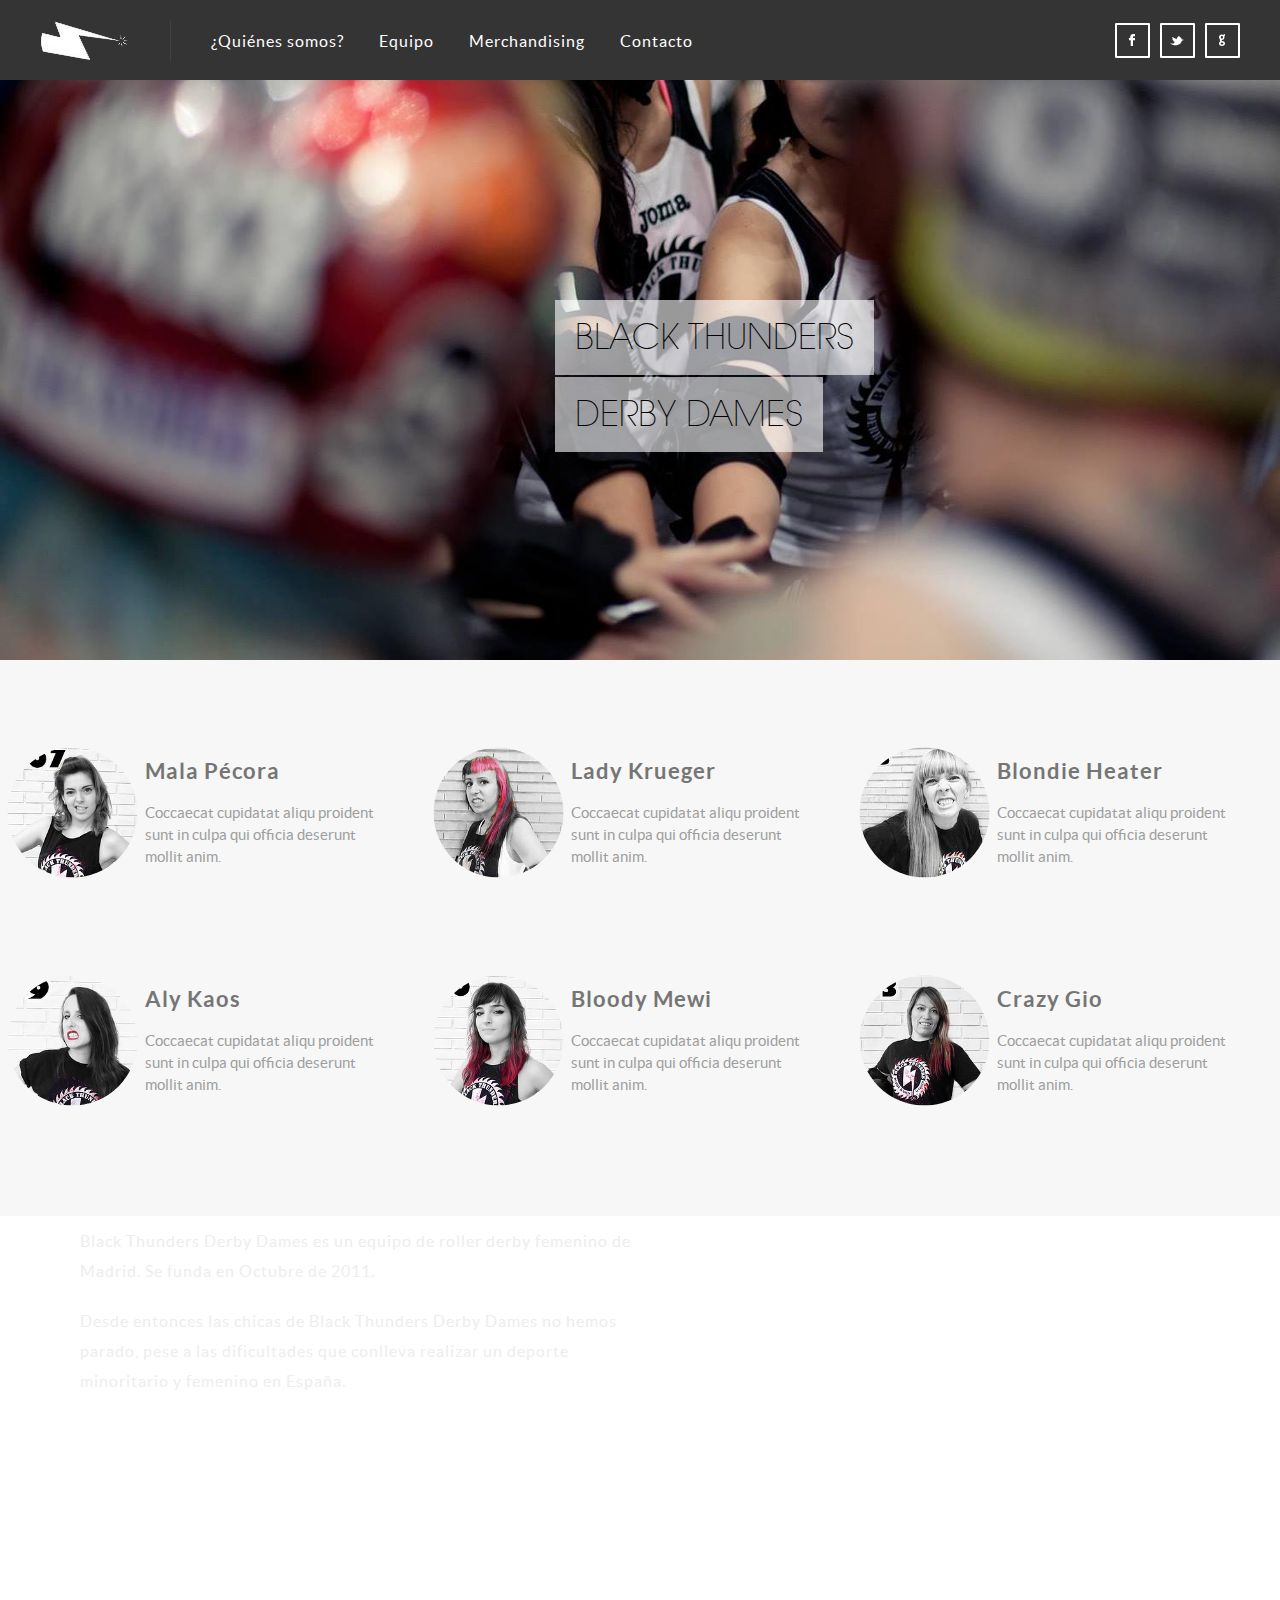
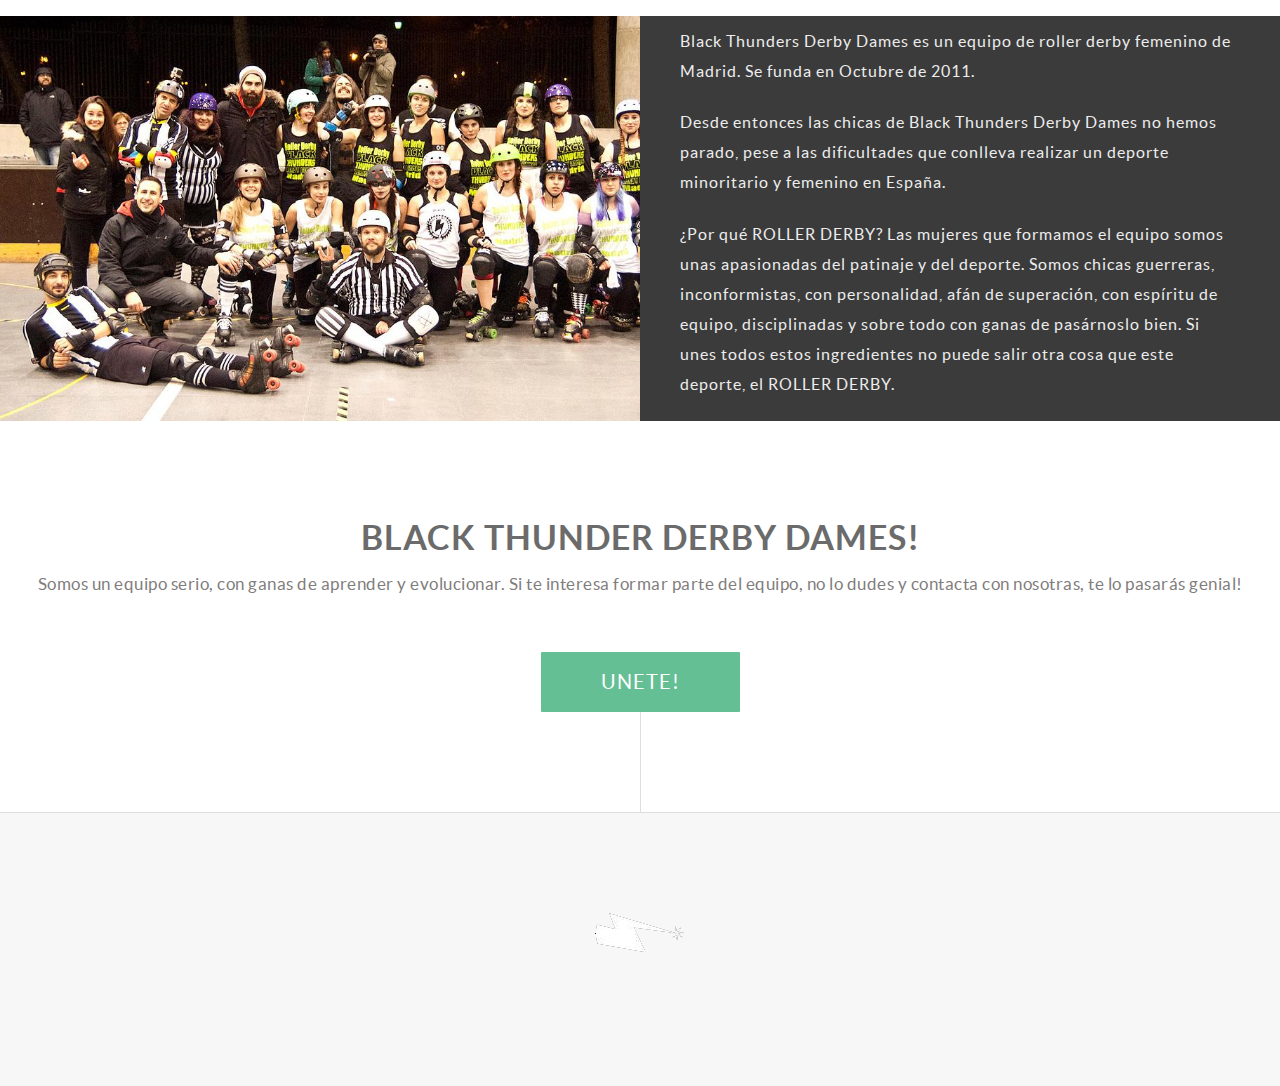
==== crafty/index.html @ 59b64ba8 "Initial commit only home" ====
<!DOCTYPE html>
<html lang="en">
<head>
	<title>Black Thunders Derby Dames</title>
	<meta charset="utf-8">
	<meta name="author" content="LeirePolo">
	<meta name="description" content=""/>
	<meta name="viewport" content="width=device-width, initial-scale=1.0, minimum-scale=1.0" />
	<link rel="stylesheet" type="text/css" href="css/reset.css">
	<link rel="stylesheet" type="text/css" href="css/main_responsive.css">
    <script type="text/javascript" src="js/jquery.js"></script>
    <script type="text/javascript" src="js/carouFredSel.js"></script>
    <script type="text/javascript" src="js/main.js"></script>
</head>
<body>

	<header>
		<div class="wrapper">
			<img src="img/rayo.png" alt="Crafty" class="logo">
			<a href="#" class="menu_icon" id="menu_icon"></a>
			<nav id="nav_menu">
				<ul>
					<li><a href="#">¿Quiénes somos?</a></li>
					<li><a href="#">Equipo</a></li>
					<li><a href="#">Merchandising</a></li>
					<li><a href="#">Contacto</a></li>
				</ul>
			</nav>

			<ul class="social">
				<li><a class="fb" href="#"></a></li>
				<li><a class="twitter" href="#"></a></li>
				<li><a class="gplus" href="#"></a></li>
			</ul>
		</div>
	</header><!--  End Header  -->

	<section class="billboard">
			<div class="wrapper">
				<div class="caption">
					<p>BLACK THUNDERS</p><br>
					<p>DERBY DAMES</p>
				</div>

			</div>
	</section><!--  End Billboard  -->

	<section class="features">

		<div class="wrapper">
				<div class="feature">
					<div class="ficon">
						<img class="me" src="img/jugadora7.png" alt="">
					</div>
					<div class="details_exp">
						<h3>Mala Pécora</h3>
						<p>Coccaecat cupidatat aliqu proident sunt in culpa qui officia deserunt mollit anim.</p>
						
					</div>
				</div>
				<div class="feature">
					<div class="ficon">
						<img class="me" src="img/jugadora8.png" alt="">
					</div>
					<div class="details_exp">
						<h3>Lady Krueger</h3>
						<p>Coccaecat cupidatat aliqu proident sunt in culpa qui officia deserunt mollit anim.</p>
						
					</div>
				</div>
				<div class="feature">
					<div class="ficon">
						<img class="me" src="img/jugadora13.png" alt="">
					</div>
					<div class="details_exp">
						<h3>Blondie Heater</h3>
						<p>Coccaecat cupidatat aliqu proident sunt in culpa qui officia deserunt mollit anim.</p>
						
					</div>
				</div>
				<div class="feature">
					<div class="ficon">
						<img class="me" src="img/jugadora19.png" alt="">
					</div>
					<div class="details_exp">
						<h3>Aly Kaos</h3>
						<p>Coccaecat cupidatat aliqu proident sunt in culpa qui officia deserunt mollit anim.</p>
						
					</div>
				</div>
				<div class="feature">
					<div class="ficon">
						<img class="me" src="img/jugadora20.png" alt="">
					</div>
					<div class="details_exp">
						<h3>Bloody Mewi</h3>
						<p>Coccaecat cupidatat aliqu proident sunt in culpa qui officia deserunt mollit anim.</p>
						
					</div>
				</div>			
				<div class="feature">
					<div class="ficon">
						<img class="me" src="img/jugadora33.png" alt="">
					</div>
					<div class="details_exp">
						<h3>Crazy Gio</h3>
						<p>Coccaecat cupidatat aliqu proident sunt in culpa qui officia deserunt mollit anim.</p>
						
					</div>
				</div>		
			</div>

	</section><!--  End Features  -->

	<section class="wrapper">

		<div class="info_pic2">

		</div>
		<div class="info_details">
			
			<p>Black Thunders Derby Dames es un equipo de roller derby femenino de Madrid.
				Se funda en Octubre de 2011.</p>
				 
				<p>Desde entonces las chicas de Black Thunders Derby Dames no hemos parado,
				pese a las dificultades que conlleva realizar un deporte minoritario y femenino
				en España.</p>
				 
				

			<a href="">More Details <span>→</span></a>
		</div>

	</section><!--  End Info  -->

	<section class="info">

		<div class="info_pic">

		</div>
		<div class="info_details">
			
			<p>Black Thunders Derby Dames es un equipo de roller derby femenino de Madrid.
				Se funda en Octubre de 2011.</p>
				 
				<p>Desde entonces las chicas de Black Thunders Derby Dames no hemos parado,
				pese a las dificultades que conlleva realizar un deporte minoritario y femenino
				en España.</p>
				 
				<p>¿Por qué ROLLER DERBY?  Las mujeres que formamos el equipo somos unas
				apasionadas del patinaje y del deporte. Somos chicas guerreras, inconformistas,
				con personalidad, afán de superación, con espíritu de equipo, disciplinadas y
				sobre todo con ganas de pasárnoslo bien. Si unes todos estos ingredientes
				no puede salir otra cosa que este deporte, el ROLLER DERBY.</p>
				 
				<p>Porque ante todo, el roller derby es un DEPORTE. Las chicas de Black Thunders Derby Dames somos deportistas.</p>
				 
				<p>No todas tenemos un cuerpo 10 ni unas medidas especiales, porque en el roller derby NO IMPORTA CÓMO SEAS. Cada jugadora encontrará su sitio en la pista y unida a sus compañeras será imparable.  No olvidemos que el roller derby es un deporte de equipo y que ninguna jugadora es tan importante como todas juntas. </p>

			<a href="">More Details <span>→</span></a>
		</div>

	</section><!--  End Info  -->

	<section class="cta">
		<h3>Black Thunder Derby Dames!</h3>
		<p>Somos un equipo serio, con ganas de aprender y evolucionar. Si te interesa formar parte del equipo, no lo dudes y contacta con nosotras, te lo pasarás genial!</p>
		<a href="#" class="cta_btn">Unete!</a>
		<span class="cta_sep"></span>
	</section><!--  End cta  -->

	<footer>
		<img src="img/rayo.png" alt="Crafty">
		<p class="rights"><a href="#"></a></p>
	</footer><!--  End Footer  -->

</body>
</html>
---- crafty/css/main_responsive.css ----
/*

	Template Author : pixelhint.com
	Author Email    : contact@pixelhint.com
	Template Name   : Crafty
	
	
	*****************************************
	
	
	- Header
	- Billboard
	- Services/features
	- Testimonials
	- Info section
	- Take To Action section
    - footer
	- Responsive code
	
*/



/*  Fonts  */
@font-face {
    font-family: 'lato_regular';
    src: url('../fonts/lato-regular.eot');
    src: url('../fonts/lato-regular.eot?#iefix') format('embedded-opentype'),
         url('../fonts/lato-regular.woff') format('woff'),
         url('../fonts/lato-regular.ttf') format('truetype'),
         url('../fonts/lato-regular.svg#LatoRegular') format('svg');
    font-weight: normal;
    font-style: normal;

}


@font-face {
    font-family: 'lato_bold';
    src: url('../fonts/lato-bold.eot');
    src: url('../fonts/lato-bold.eot?#iefix') format('embedded-opentype'),
         url('../fonts/lato-bold.woff') format('woff'),
         url('../fonts/lato-bold.ttf') format('truetype'),
         url('../fonts/lato-bold.svg#LatoBold') format('svg');
    font-weight: normal;
    font-style: normal;

}


@font-face {
    font-family: 'avantgardelt-extralight';
    src: url('../fonts/avantgardelt-extralight.eot');
    src: url('../fonts/avantgardelt-extralight.eot?#iefix') format('embedded-opentype'),
         url('../fonts/avantgardelt-extralight.woff') format('woff'),
         url('../fonts/avantgardelt-extralight.ttf') format('truetype'),
         url('../fonts/avantgardelt-extralight.svg#avantgardelt-extralight') format('svg');
    font-weight: normal;
    font-style: normal;

}




/*  General CSS*/
.wrapper{
	max-width: 1200px;
	height: auto;
    min-height: 400px;
	margin: 0 auto;
    position: relative;
}

::selection {color:#ffffff;background:#353434;}
::-moz-selection {color:#ffffff;background:#353434;}

.feature a,
.cta a.cta_btn,
.testimonials #t_navigation a,
header ul.social li a,
header nav ul li a{
	transition:all .2s linear;
	-webkit-transition:all .2s linear;
	-moz-transition:all .2s linear;
	-o-transition:all .2s linear;
}




/*  header  */
header{
    width: 100%;
    height: 80px;
    background: #353434;
}

header .logo{
    float: left;
    margin-top: 21px;
}

header .menu_icon{
    display: block;
    width: 35px;
    height: 35px;
    background: url('../img/menu_icon.png') no-repeat;
    float: right;
    margin-top: 23px;
    display: none;
}

header nav{
    overflow: hidden;
    display: inline-block;
    margin: 20px 0 0 40px;
    padding: 13px 40px;
    border-left: 1px #404040 solid;
    z-index: 9999;
}

header nav ul{
    list-style: none;
}

header nav ul li{
    float: left;
    margin-left: 35px;
    font-size: 16px;
    font-family: 'lato_regular', arial;
    letter-spacing: 1px;
}

header nav ul li:first-child{
    margin-left: 0;
}

header nav ul li a {
    text-decoration: none;
    color: #fff;
}

header nav ul li a:hover{
    color: #65bf95;
}

header ul.social{
    float: right;
    list-style: none;
    margin-top: 23px;
}

header ul.social li{
    float: left;
    margin-left: 10px;
}

header ul.social li a{
    display: block;
    width: 35px;
    height: 35px;
    background: url('../img/sm.png') no-repeat;
}

header ul.social li a:hover{
    background: url('../img/sm_hover.png') no-repeat;
}

header ul.social li a{
    display: block;
    width: 35px;
    height: 35px;
}

header ul.social li a.fb{
    background-position: 0 0;
}

header ul.social li a.twitter{
    background-position: -36px 0;
}

header ul.social li a.gplus{
    background-position: -72px 0;
}




/*  Billboard  */
.billboard{
    width: 100%;
    height: 580px;
    background: url("../img/cabecera.png") no-repeat center center;
    background-size: cover;
    -webkit-background-size: cover;
    -moz-background-size: cover;
    -o-background-size: cover;
    overflow: hidden;
}

.billboard .caption{
    margin-left: 515px;
    margin-top: 220px;
}

.billboard .caption p{
    display: inline-block;
    color: #000;
    font-family: "avantgardelt-extralight", arial;
    font-weight: lighter;
    font-size: 35px;
    padding: 20px;
    background: rgba(255, 255, 255, 0.6);
    margin-bottom: 2px;
    text-transform: uppercase;
    z-index: 8888;
}




/*  Services/features  */
.features{
    width: 100%;
    padding-top: 100px;
    background: #f7f7f7;
    overflow: hidden;
}

.features .feature{
    display: block;
    width: 28.83333333333333%;
    height: auto;
    float: left;
    margin-right: 6.666666666666667%;
    margin-bottom: 100px;
}

.features .feature:nth-child(3n+0)
{
    margin-right: 0;
}

.feature .ficon{
    display: block;
    width: 18.78612716763006%;
    float: left;
    margin-right: 11.5606936416185%;
}

.container {
  background-color:#ecf0f1;
  width:270px;
  z-index:2;
  display:block;
  margin:130px auto;
  position:relattive;
  padding-top:10px;
  border-radius:5px;
}
.me {
  border-radius:100%;
  width:100%;
  display:block;
  margin:0 auto;
  margin-top:20px;
  transform:scale(2);
  transition:.3s all ease;
} 
.feature .details_exp{
    display: block;
    width: 69.36416184971098%;
    float: left;
}

.feature h3{
    margin-bottom: 20px;
    color: #767575;
    font-family: "lato_bold", arial;
    font-size: 22px;
    font-weight: bold;
    letter-spacing: 1px;

}

.feature p{
    margin-bottom: 20px;
    color: #9e9e9e;
    font-family: "lato_regular", arial;
    font-size: 15px;
    line-height: 22px;

}

.feature a{
    color: #848484;
    font-family: "lato_regular", arial;
    font-size: 15px;
    text-decoration: none;
    letter-spacing: .5px;
}

.feature a:hover{
    color: #353434;
}

.feature a span{
    font-family: arial;
    margin-left: 10px;
}




/*  Testimonials  */
.testimonials{
    text-align: center;
}

.testimonials h2{
    color: #4e4e4e;
    font-family: "lato_regular", arial;
    font-size: 26px;
    text-transform: uppercase;
    margin-bottom: 80px;
    letter-spacing: 1px;
}

.caroufredsel_wrapper{
    max-width: 1040px!important;
    margin: 0 auto!important;
}

.testimonials .testi_slider{
    max-width: 1040px!important;
    height: auto;
    overflow: hidden;
}

.testimonials .testi_slider .t{
    max-width: 1040px!important;
    text-align: center;
    float: left;
    height: auto;
}

.testimonials p{
    color: #8e8d8d;
    font-family: "lato_regular", arial;
    font-size: 20px;
    line-height: 30px;
    letter-spacing: 1px;
}

.testimonials p.author{
    color: #686767;
    font-family: "lato_bold", arial;
    font-size: 16px;
    font-weight: bold;
    margin-top: 40px;
}

.testimonials #t_navigation a{
    display: inline-block;
    width: 13px;
    height: 13px;
    background: #dadada;
    text-decoration: none;
    margin-right: 10px;
    margin-top: 40px;

    border-radius: 100px;
    -webkit-border-radius: 100px;
    -moz-border-radius: 100px;
    -o-border-radius: 100px;
}

.testimonials #t_navigation a.selected{
    background: #bebebe;
}

.sep_line{
    display: block;
    width: 13.5px;
    height: 100px;
}

.sep_line:after{
    content: "";
    display: block;
    width: 1px;
    height: 100%;
    background: #dedede;
    margin: 0 auto;
}

.sep_top{
    border-bottom: 1px #dedede solid;
    margin: 0 auto 40px auto;
}

.sep_bottom{
    border-top: 1px #dedede solid;
    margin: 40px auto 0 auto;
}




/*  Info Section  */
.info{
    width: 100%;
    overflow: hidden;
    background: #3b3b3b;
}

.info_pic{
    display: block;
    width: 50%;
    height: 405px;
    float: left;
    background: url('../img/info.png') no-repeat;

    background-size: cover;
    -webkit-background-size: cover;
    -moz-background-size: cover;
    -o-background-size: cover;
}

.info_pic2{
    display: block;
    width: 100%;
    
    float: left;
    background: url('../img/noticia.png') no-repeat;
   
    background-size: cover;
    -webkit-background-size: cover;
    -moz-background-size: cover;
    -o-background-size: cover;
}

.info_details{
    display: block;
    width: 50%;
    height: 245px;
    float: left;
    padding: 10px 0;
}

.info_details h3{
    color: #fff;
    font-family: "lato_bold", arial;
    font-size: 20px;
    font-weight: bold;
    font-weight: bold;
    text-transform: uppercase;
    max-width: 560px;
    margin: 0 0 3.333333333333333% 40px;
    letter-spacing: 1px;
    line-height: 40px;
}

.info_details p{
    color: #ededed;
    font-family: "lato_regular", arial;
    font-size: 16px;
    max-width: 560px;
    margin: 0 0 3.333333333333333% 40px;
    letter-spacing: 1px;
    line-height: 30px;
}

.info_details a{
    color: #fff;
    font-family: "lato_regular", arial;
    font-size: 16px;
    margin: 0 0 0 40px;
    text-decoration: none;
}

.info_details a span{
    margin-left: 10px;
}




/*  Call To Action Section  */
.cta{
    display: block;
    text-align: center;
    padding-top: 100px;
}

.cta h3{
    color: #6b6b6b;
    font-family: "lato_bold", arial;
    font-size: 34px;
    font-weight: bold;
    text-transform: uppercase;
    letter-spacing: 1px;
}

.cta p{
    color: #7f7c7c;
    font-family: "lato_regular", arial;
    font-size: 17px;
    margin-top: 20px;
    letter-spacing: .5px;
}

.cta a.cta_btn{
    display: inline-block;
    padding: 20px 60px;
    background-color: #65bf95;
    color: #fff;
    font-family: "lato_regular", arial;
    font-size: 20px;
    text-decoration: none;
    margin-top: 60px;
    text-transform: uppercase;
    letter-spacing: 1px;


    -moz-border-radius: 1px;
    -webkit-border-radius: 1px;
    border-radius: 1px;

}

.cta a.cta_btn:hover{
    background: #56b086;
}

.cta .cta_sep{
    display: block;
    width: 1px;
    height: 100px;
    background: #dedede;
    margin: 0 auto;
}




/*  Footer  */
footer{
    padding: 100px 0;
    border-top: 1px #dedede solid;
    background: #f7f7f7;
    text-align: center;
}

footer .rights{
    color: #3b3b3b;
    font-family: "lato_regular", arial;
    font-size: 14px;
    margin-top: 30px;
    line-height: 25px;
}

footer .rights a{
    text-decoration: none;
    font-family: 'lato_bold', arial;
    font-weight: bold;
    color: #3b3b3b;
}

a{
    color: #3b3b3b;
}




/*  Responsive code  */
@media (max-width:1200px){
    .wrapper{
        padding: 0 40px;
    }
    .info_pic,
    .info_details{
        width: 100%;
    }

    .info_details{
        height: auto;
        padding: 10px 0;
    }

    .info_details h3,
    .info_details p,
    .info_details a{
        max-width: 80%;
        display: block;
        text-align: center;
        margin: 40px auto;
    }
}


@media (max-width:1000px){
    .billboard .caption{
        text-align: center;
        margin-left: 0;
    }
    .cta{
        width: 80%;
        margin: 0 auto;
    }
}


@media (max-width:800px){
    header .logo{
        float: none;
    }

    header .menu_icon{
        display: block;
    }

    ul.social{
        display: none;
    }

    header nav{
        display: block;
        background: #353434;
        margin: 21px 0 0 0;
        padding: 0;
        border-left: 0;
        border-top: 1px #2c2c2c solid;
        overflow: hidden;
        text-align: center;
        position: relative;
        z-index: 9999;
        display: none;
    }
    header nav{
        border-bottom-left-radius: 2px; 
        -webkit-border-bottom-left-radius: 2px; 
        -moz-border-bottom-left-radius: 2px; 
        -o-border-bottom-left-radius: 2px; 
        border-bottom-right-radius: 2px; 
        -webkit-border-bottom-right-radius: 2px; 
        -moz-border-bottom-right-radius: 2px; 
        -o-border-bottom-right-radius: 2px; 
    }
    header nav.show_menu{
        display: block;
    }
    header nav ul li{
        margin: 0;
        width: 100%;
        border-bottom: 1px #2c2c2c solid;
    }
    header nav ul li:last-child{
        border-bottom: 0;
    }
    header nav ul li a{
        display: block;
        width: 100%;
        padding: 20px 0;
    }
    header nav ul li a:active{
        display: block;
        width: 100%;
        padding: 20px 0;
        background: #2c2c2c;
    }

    .features .feature{
        width: 46.66666666666667%;
        margin-right: 6.666666666666667%!important;
    }
    .features .feature:nth-child(2n+2)
    {
        margin-right: 0!important;
    }
}

@media (max-width:500px){

    .features .feature{
        width: 100%;
        margin-right: 0!important;
    }

}
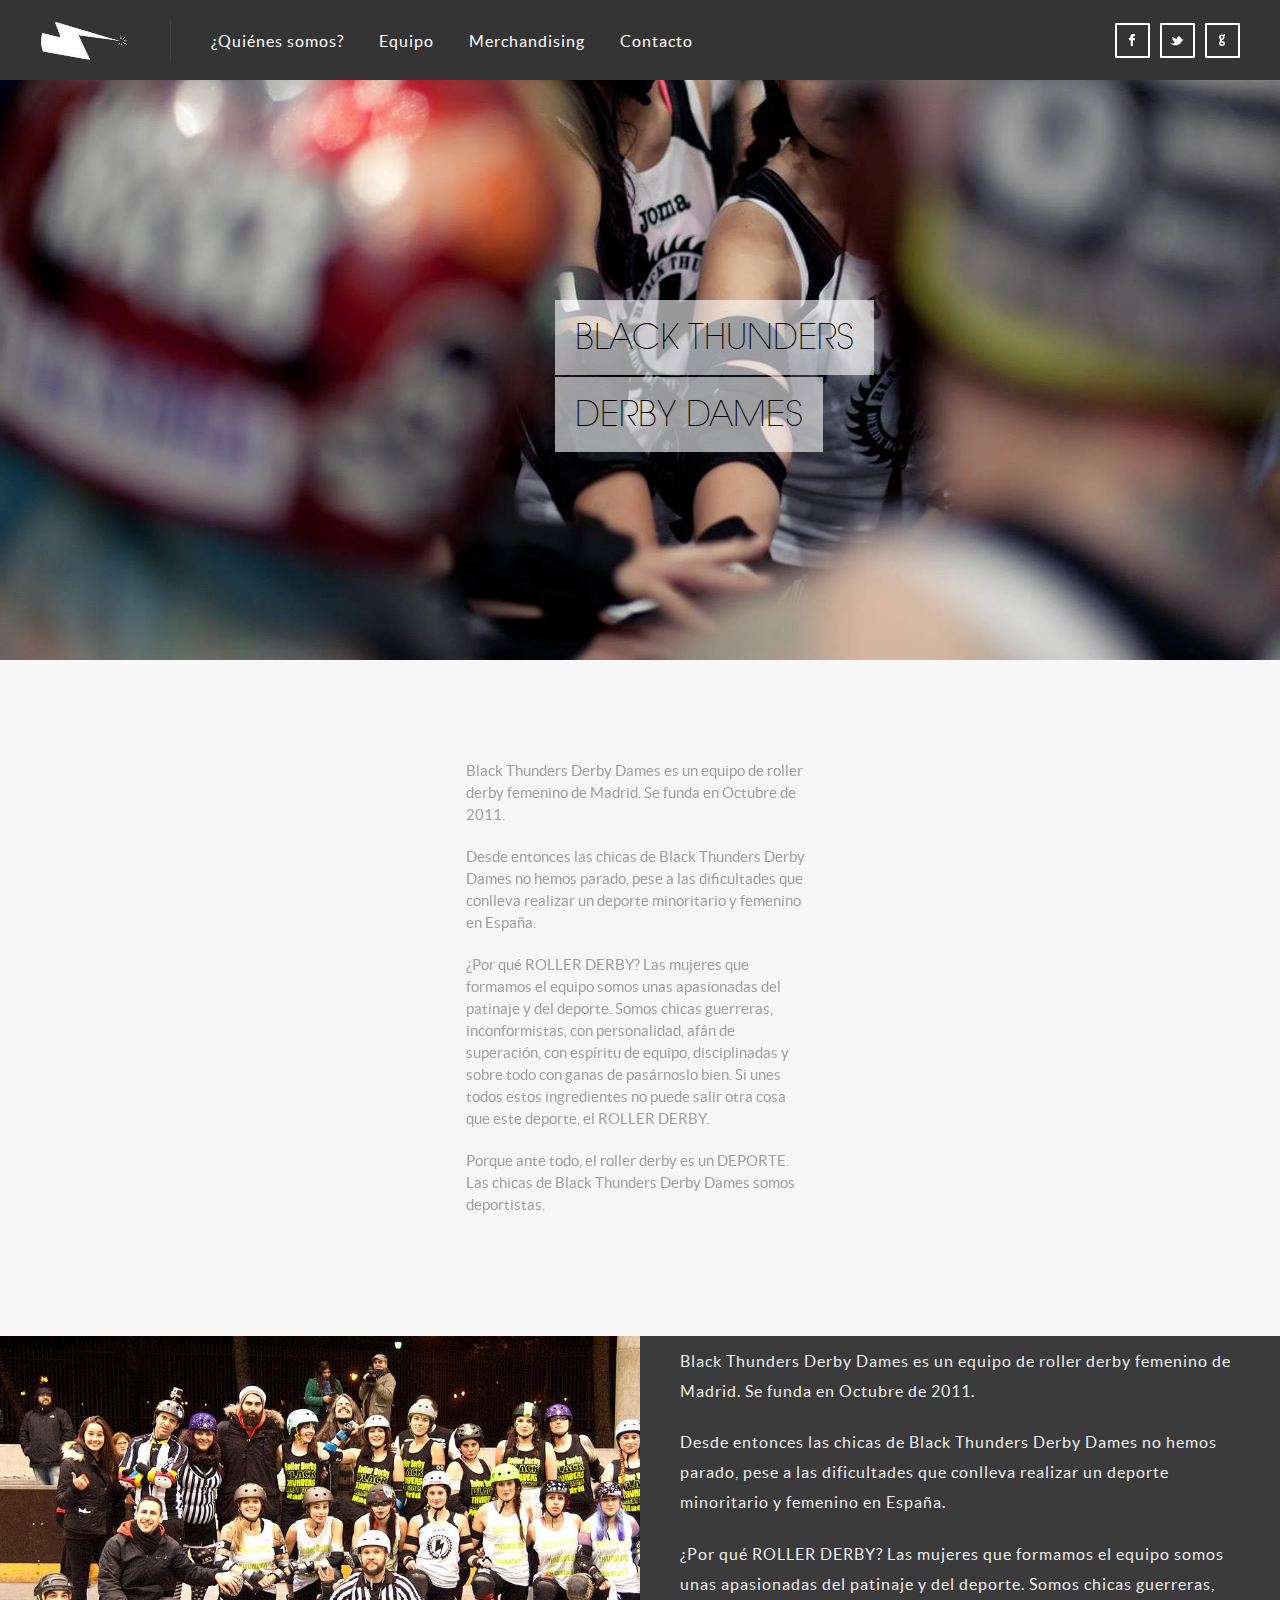
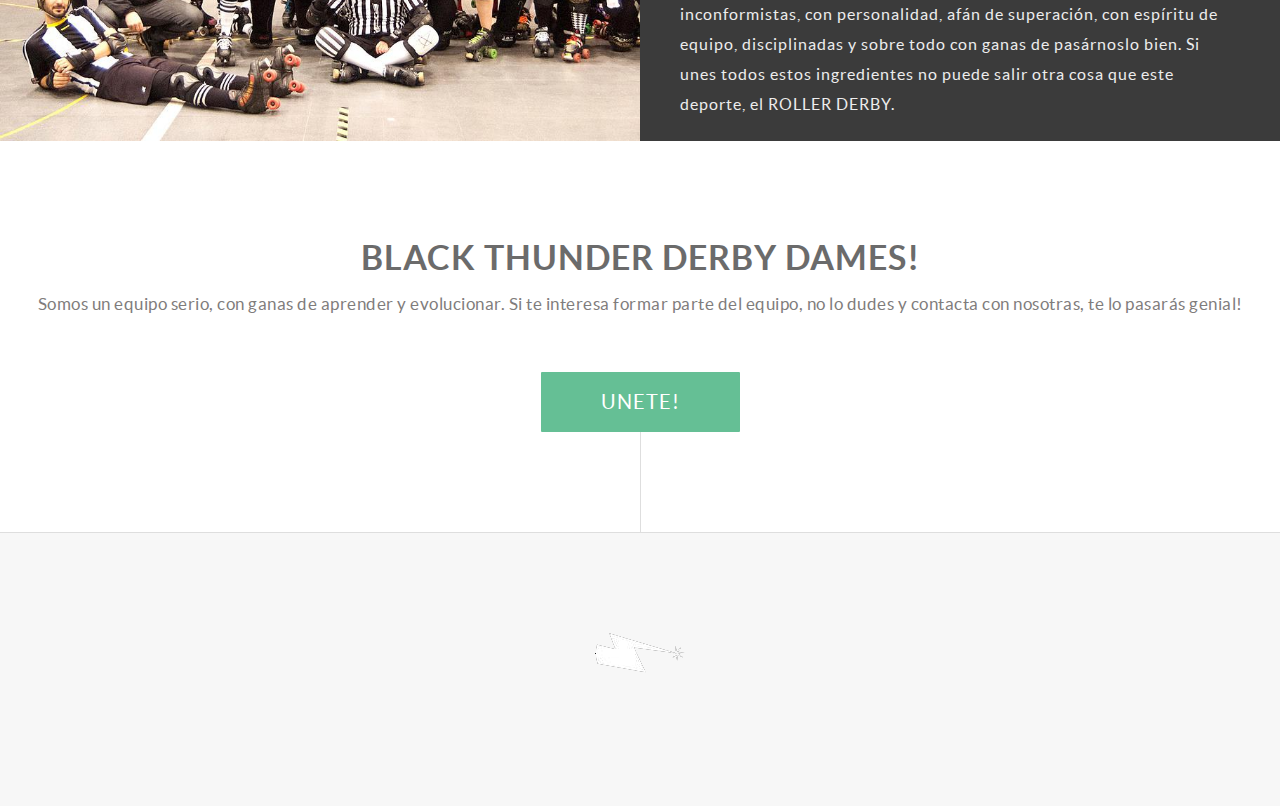
==== commit 0d58a812: "Equipo.html added to proyect" ====
--- a/crafty/index.html
+++ b/crafty/index.html
@@ -20,8 +20,8 @@
 			<a href="#" class="menu_icon" id="menu_icon"></a>
 			<nav id="nav_menu">
 				<ul>
-					<li><a href="#">¿Quiénes somos?</a></li>
-					<li><a href="#">Equipo</a></li>
+					<li><a href="index.">¿Quiénes somos?</a></li>
+					<li><a href="equipo.html">Equipo</a></li>
 					<li><a href="#">Merchandising</a></li>
 					<li><a href="#">Contacto</a></li>
 				</ul>
@@ -49,89 +49,32 @@
 
 		<div class="wrapper">
 				<div class="feature">
-					<div class="ficon">
-						<img class="me" src="img/jugadora7.png" alt="">
-					</div>
-					<div class="details_exp">
-						<h3>Mala Pécora</h3>
-						<p>Coccaecat cupidatat aliqu proident sunt in culpa qui officia deserunt mollit anim.</p>
-						
-					</div>
+					<iframe width="560" height="315" src="https://www.youtube.com/embed/H1jM5OxKcSw?autoplay=1" frameborder="0" allowfullscreen></iframe>
 				</div>
 				<div class="feature">
-					<div class="ficon">
-						<img class="me" src="img/jugadora8.png" alt="">
-					</div>
-					<div class="details_exp">
-						<h3>Lady Krueger</h3>
-						<p>Coccaecat cupidatat aliqu proident sunt in culpa qui officia deserunt mollit anim.</p>
-						
-					</div>
+					<p>Black Thunders Derby Dames es un equipo de roller derby femenino de Madrid.
+						Se funda en Octubre de 2011.</p>
+
+						<p>Desde entonces las chicas de Black Thunders Derby Dames no hemos parado,
+						pese a las dificultades que conlleva realizar un deporte minoritario y femenino
+						en España.</p>
+
+						<p>¿Por qué ROLLER DERBY?  Las mujeres que formamos el equipo somos unas
+						apasionadas del patinaje y del deporte. Somos chicas guerreras, inconformistas,
+						con personalidad, afán de superación, con espíritu de equipo, disciplinadas y
+						sobre todo con ganas de pasárnoslo bien. Si unes todos estos ingredientes
+						no puede salir otra cosa que este deporte, el ROLLER DERBY.</p>
+
+						<p>Porque ante todo, el roller derby es un DEPORTE. Las chicas de Black Thunders Derby Dames somos deportistas.</p>
+
 				</div>
-				<div class="feature">
-					<div class="ficon">
-						<img class="me" src="img/jugadora13.png" alt="">
-					</div>
-					<div class="details_exp">
-						<h3>Blondie Heater</h3>
-						<p>Coccaecat cupidatat aliqu proident sunt in culpa qui officia deserunt mollit anim.</p>
-						
-					</div>
-				</div>
-				<div class="feature">
-					<div class="ficon">
-						<img class="me" src="img/jugadora19.png" alt="">
-					</div>
-					<div class="details_exp">
-						<h3>Aly Kaos</h3>
-						<p>Coccaecat cupidatat aliqu proident sunt in culpa qui officia deserunt mollit anim.</p>
-						
-					</div>
-				</div>
-				<div class="feature">
-					<div class="ficon">
-						<img class="me" src="img/jugadora20.png" alt="">
-					</div>
-					<div class="details_exp">
-						<h3>Bloody Mewi</h3>
-						<p>Coccaecat cupidatat aliqu proident sunt in culpa qui officia deserunt mollit anim.</p>
-						
-					</div>
-				</div>			
-				<div class="feature">
-					<div class="ficon">
-						<img class="me" src="img/jugadora33.png" alt="">
-					</div>
-					<div class="details_exp">
-						<h3>Crazy Gio</h3>
-						<p>Coccaecat cupidatat aliqu proident sunt in culpa qui officia deserunt mollit anim.</p>
-						
-					</div>
-				</div>		
-			</div>
+
+		</div>
+
+
 
 	</section><!--  End Features  -->
 
-	<section class="wrapper">
-
-		<div class="info_pic2">
-
-		</div>
-		<div class="info_details">
-			
-			<p>Black Thunders Derby Dames es un equipo de roller derby femenino de Madrid.
-				Se funda en Octubre de 2011.</p>
-				 
-				<p>Desde entonces las chicas de Black Thunders Derby Dames no hemos parado,
-				pese a las dificultades que conlleva realizar un deporte minoritario y femenino
-				en España.</p>
-				 
-				
-
-			<a href="">More Details <span>→</span></a>
-		</div>
-
-	</section><!--  End Info  -->
 
 	<section class="info">
 
@@ -139,22 +82,22 @@
 
 		</div>
 		<div class="info_details">
-			
+
 			<p>Black Thunders Derby Dames es un equipo de roller derby femenino de Madrid.
 				Se funda en Octubre de 2011.</p>
-				 
+
 				<p>Desde entonces las chicas de Black Thunders Derby Dames no hemos parado,
 				pese a las dificultades que conlleva realizar un deporte minoritario y femenino
 				en España.</p>
-				 
+
 				<p>¿Por qué ROLLER DERBY?  Las mujeres que formamos el equipo somos unas
 				apasionadas del patinaje y del deporte. Somos chicas guerreras, inconformistas,
 				con personalidad, afán de superación, con espíritu de equipo, disciplinadas y
 				sobre todo con ganas de pasárnoslo bien. Si unes todos estos ingredientes
 				no puede salir otra cosa que este deporte, el ROLLER DERBY.</p>
-				 
+
 				<p>Porque ante todo, el roller derby es un DEPORTE. Las chicas de Black Thunders Derby Dames somos deportistas.</p>
-				 
+
 				<p>No todas tenemos un cuerpo 10 ni unas medidas especiales, porque en el roller derby NO IMPORTA CÓMO SEAS. Cada jugadora encontrará su sitio en la pista y unida a sus compañeras será imparable.  No olvidemos que el roller derby es un deporte de equipo y que ninguna jugadora es tan importante como todas juntas. </p>
 
 			<a href="">More Details <span>→</span></a>
@@ -175,4 +118,4 @@
 	</footer><!--  End Footer  -->
 
 </body>
-</html>+</html>
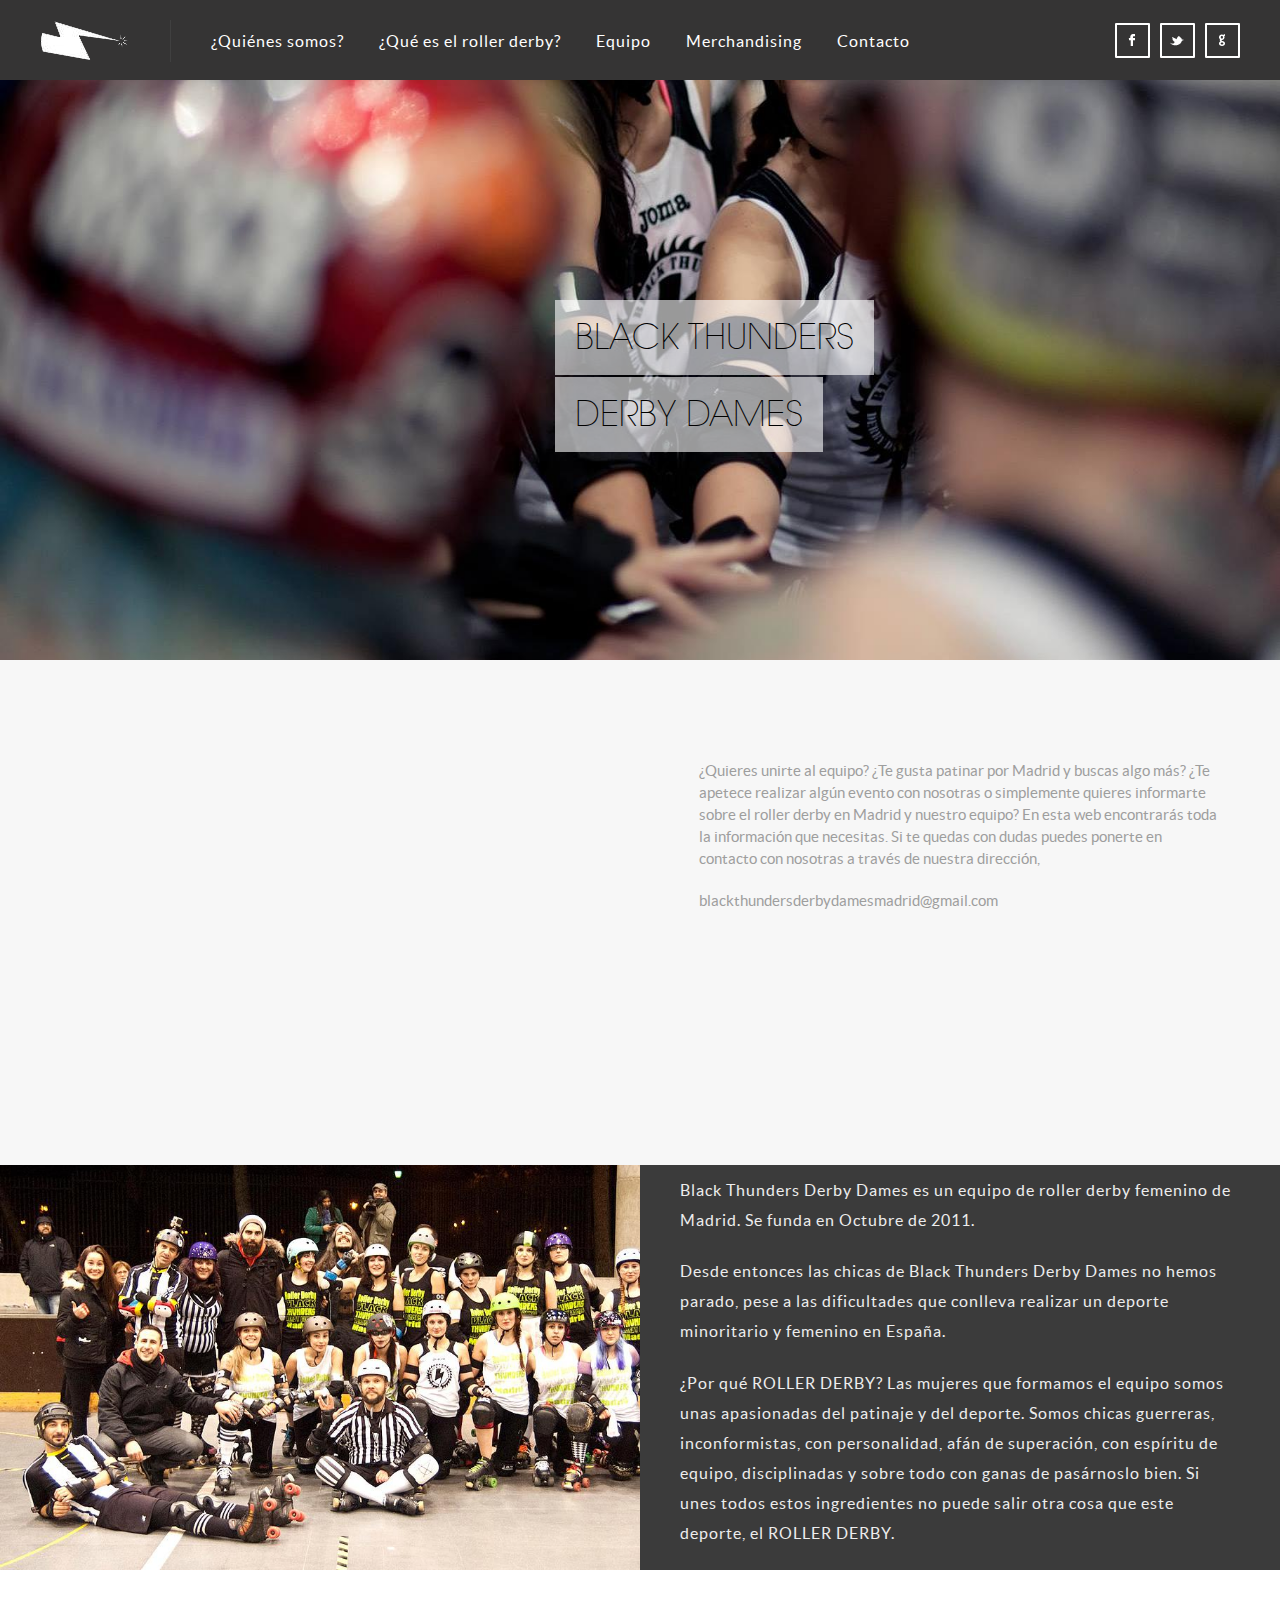
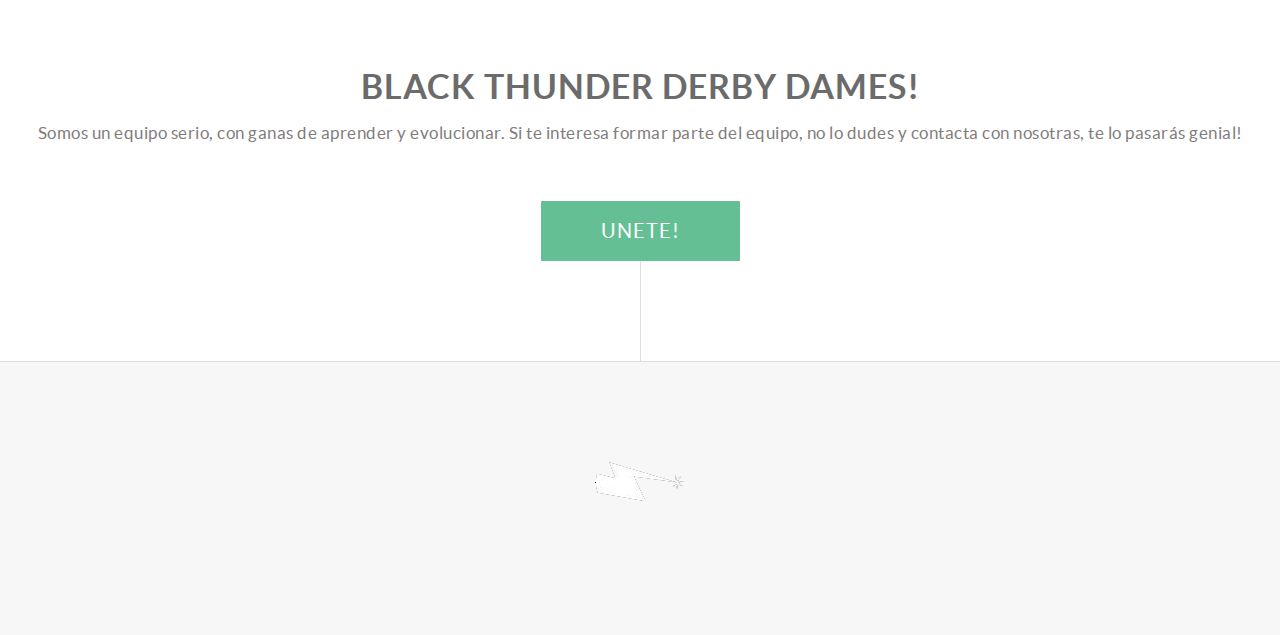
==== commit db0ee02b: "agregadas merchan y equipo" ====
--- a/crafty/index.html
+++ b/crafty/index.html
@@ -8,9 +8,12 @@
 	<meta name="viewport" content="width=device-width, initial-scale=1.0, minimum-scale=1.0" />
 	<link rel="stylesheet" type="text/css" href="css/reset.css">
 	<link rel="stylesheet" type="text/css" href="css/main_responsive.css">
+	<link href="css/bootstrap.min.css" rel="stylesheet">
+	<script src="js/bootstrap.min.js"></script>
     <script type="text/javascript" src="js/jquery.js"></script>
     <script type="text/javascript" src="js/carouFredSel.js"></script>
     <script type="text/javascript" src="js/main.js"></script>
+		<script src="js/bootstrap.min.js"></script>
 </head>
 <body>
 
@@ -20,17 +23,18 @@
 			<a href="#" class="menu_icon" id="menu_icon"></a>
 			<nav id="nav_menu">
 				<ul>
-					<li><a href="index.">¿Quiénes somos?</a></li>
+					<li><a href="index.html">¿Quiénes somos?</a></li>
+					<li><a href="historia.html">¿Qué es el roller derby?</a></li>
 					<li><a href="equipo.html">Equipo</a></li>
-					<li><a href="#">Merchandising</a></li>
+					<li><a href="merchan.html">Merchandising</a></li>
 					<li><a href="#">Contacto</a></li>
 				</ul>
 			</nav>
 
 			<ul class="social">
-				<li><a class="fb" href="#"></a></li>
-				<li><a class="twitter" href="#"></a></li>
-				<li><a class="gplus" href="#"></a></li>
+				<li><a class="fb" href="https://www.facebook.com/BlackThundersDerbyDamesMadrid/?fref=ts"></a></li>
+				<li><a class="twitter" href="https://twitter.com/BTderbydames?lang=es"></a></li>
+				<li><a class="gplus" href="https://plus.google.com/+BlackThundersDerbyDamesRollerDerby/videos"></a></li>
 			</ul>
 		</div>
 	</header><!--  End Header  -->
@@ -47,25 +51,18 @@
 
 	<section class="features">
 
-		<div class="wrapper">
-				<div class="feature">
-					<iframe width="560" height="315" src="https://www.youtube.com/embed/H1jM5OxKcSw?autoplay=1" frameborder="0" allowfullscreen></iframe>
+		<div class="row videoinfo">
+				<div class=" video_pic col-xs-12 col-md-6 col-sm-12 col-lg-4">
+					<iframe width="560" height="315" src="https://www.youtube.com/embed/H1jM5OxKcSw?autoplay=1" frameborder="0" ></iframe>
 				</div>
-				<div class="feature">
-					<p>Black Thunders Derby Dames es un equipo de roller derby femenino de Madrid.
-						Se funda en Octubre de 2011.</p>
+				<div class="videotext col-xs-12 col-md-6 col-sm-12 col-lg-8">
+						<p>
+							¿Quieres unirte al equipo? ¿Te gusta patinar por Madrid y buscas algo más? ¿Te apetece realizar algún evento con nosotras o simplemente quieres informarte sobre el roller derby en Madrid y nuestro equipo? En esta web encontrarás toda la información que necesitas. Si te quedas con dudas puedes ponerte en contacto con nosotras a través de nuestra dirección,
+						</p>
+						<p>
+							blackthundersderbydamesmadrid@gmail.com
+						</p>
 
-						<p>Desde entonces las chicas de Black Thunders Derby Dames no hemos parado,
-						pese a las dificultades que conlleva realizar un deporte minoritario y femenino
-						en España.</p>
-
-						<p>¿Por qué ROLLER DERBY?  Las mujeres que formamos el equipo somos unas
-						apasionadas del patinaje y del deporte. Somos chicas guerreras, inconformistas,
-						con personalidad, afán de superación, con espíritu de equipo, disciplinadas y
-						sobre todo con ganas de pasárnoslo bien. Si unes todos estos ingredientes
-						no puede salir otra cosa que este deporte, el ROLLER DERBY.</p>
-
-						<p>Porque ante todo, el roller derby es un DEPORTE. Las chicas de Black Thunders Derby Dames somos deportistas.</p>
 
 				</div>
 
--- a/crafty/css/main_responsive.css
+++ b/crafty/css/main_responsive.css
@@ -3,11 +3,11 @@
 	Template Author : pixelhint.com
 	Author Email    : contact@pixelhint.com
 	Template Name   : Crafty
-	
-	
+
+
 	*****************************************
-	
-	
+
+
 	- Header
 	- Billboard
 	- Services/features
@@ -16,7 +16,7 @@
 	- Take To Action section
     - footer
 	- Responsive code
-	
+
 */
 
 
@@ -268,7 +268,7 @@
   margin-top:20px;
   transform:scale(2);
   transition:.3s all ease;
-} 
+}
 .feature .details_exp{
     display: block;
     width: 69.36416184971098%;
@@ -292,6 +292,28 @@
     font-size: 15px;
     line-height: 22px;
 
+}
+.features .videotext{
+	display: block;
+	width: 40.83333333333333%;
+	height: auto;
+	float: left;
+	margin-left: 0.666666666666667%;
+	margin-right: 2.666666666666667%;
+	margin-bottom: 100px;
+}
+.features .videotext p{
+	margin-bottom: 20px;
+	color: #9e9e9e;
+	font-family: "lato_regular", arial;
+	font-size: 15px;
+	line-height: 22px;
+
+}
+
+.video {
+	margin-bottom: 20px;
+	align-items: center;
 }
 
 .feature a{
@@ -414,8 +436,19 @@
     width: 100%;
     overflow: hidden;
     background: #3b3b3b;
-}
-
+
+}
+.videoinfo{
+	width: 100%;
+	background: #f7f7f7;
+	padding-left: 50px;
+}
+.video_pic{
+	display: block;
+	width: 50%;
+	height: 405px;
+	float: left;
+}
 .info_pic{
     display: block;
     width: 50%;
@@ -432,10 +465,10 @@
 .info_pic2{
     display: block;
     width: 100%;
-    
+
     float: left;
     background: url('../img/noticia.png') no-repeat;
-   
+
     background-size: cover;
     -webkit-background-size: cover;
     -moz-background-size: cover;
@@ -586,6 +619,7 @@
         width: 100%;
     }
 
+
     .info_details{
         height: auto;
         padding: 10px 0;
@@ -599,6 +633,25 @@
         text-align: center;
         margin: 40px auto;
     }
+
+		.videotext p{
+        max-width: 100%;
+        display: block;
+        text-align: left;
+        margin: 20px auto;
+    }
+}
+
+@media (max-width:1150px){
+    .video_pic{
+			width: 100%;
+			margin-left: 20%;
+		}
+		.videotext{
+			width: 100%;
+			padding-left: 20%;
+		}
+
 }
 
 
@@ -611,6 +664,7 @@
         width: 80%;
         margin: 0 auto;
     }
+
 }
 
 
@@ -641,14 +695,14 @@
         display: none;
     }
     header nav{
-        border-bottom-left-radius: 2px; 
-        -webkit-border-bottom-left-radius: 2px; 
-        -moz-border-bottom-left-radius: 2px; 
-        -o-border-bottom-left-radius: 2px; 
-        border-bottom-right-radius: 2px; 
-        -webkit-border-bottom-right-radius: 2px; 
-        -moz-border-bottom-right-radius: 2px; 
-        -o-border-bottom-right-radius: 2px; 
+        border-bottom-left-radius: 2px;
+        -webkit-border-bottom-left-radius: 2px;
+        -moz-border-bottom-left-radius: 2px;
+        -o-border-bottom-left-radius: 2px;
+        border-bottom-right-radius: 2px;
+        -webkit-border-bottom-right-radius: 2px;
+        -moz-border-bottom-right-radius: 2px;
+        -o-border-bottom-right-radius: 2px;
     }
     header nav.show_menu{
         display: block;
@@ -681,6 +735,12 @@
     {
         margin-right: 0!important;
     }
+		.video_pic{
+			margin-left: 0%!important;
+			width: 50%;
+			display: none;
+		}
+
 }
 
 @media (max-width:500px){
@@ -690,4 +750,4 @@
         margin-right: 0!important;
     }
 
-}+}
